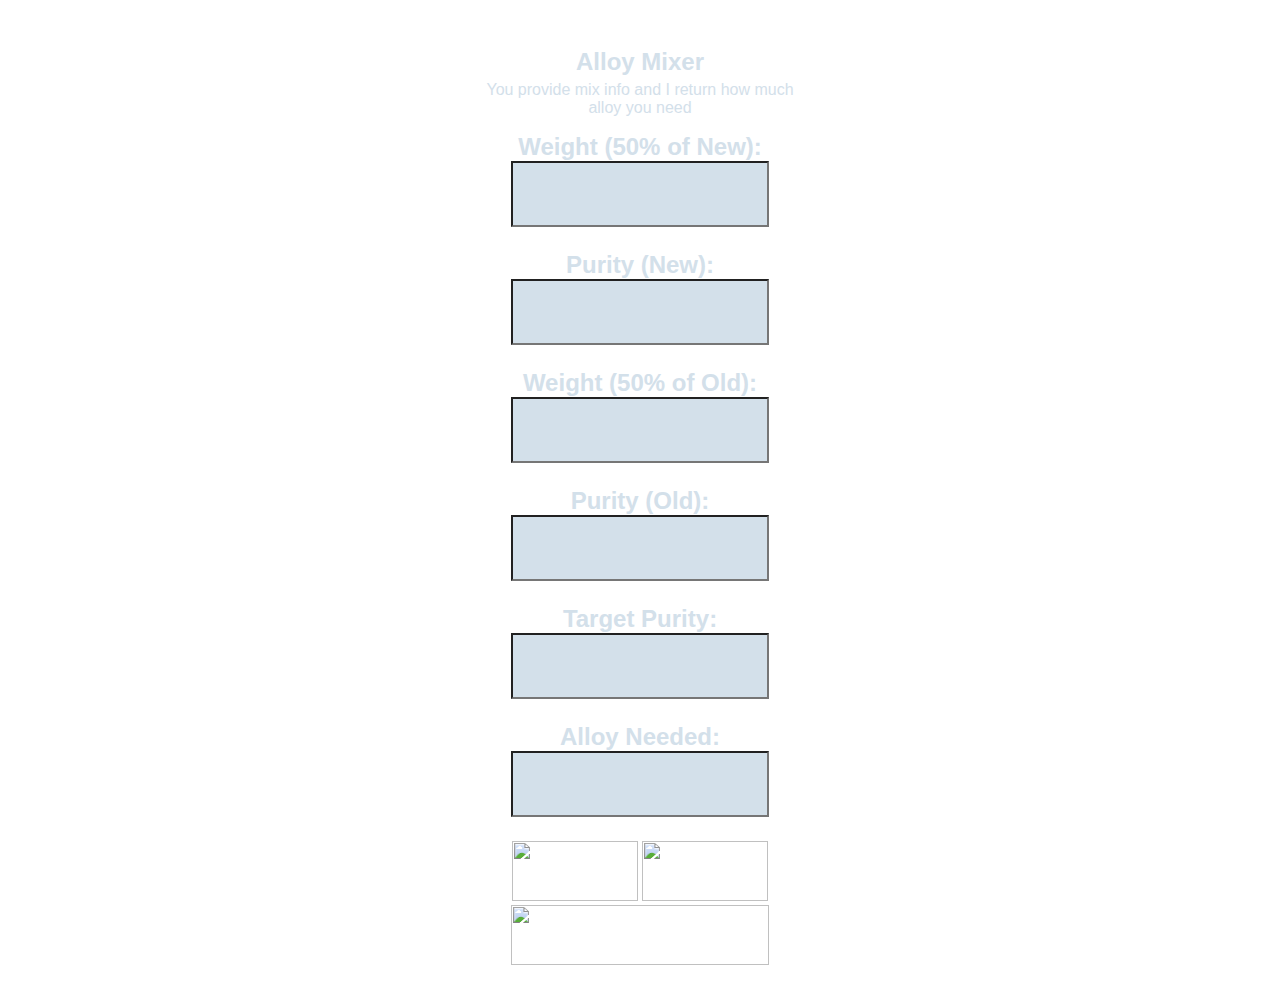
==== mixer.html @ 4caae210 "Add files via upload" ====
<!DOCTYPE html>
<html>
    <head>
        <meta charset="UTF-8">
        <meta name="viewport" content="width=device-width, initial-scale=1.0">
        <title>Alloy Mix Calculator</title>
        <link rel="stylesheet", type="text/css", href="alloy.css">
        <script src="alloy.js"></script>
    </head>
    <body>
        <div id="content">
            <h3>Alloy Mixer</h3>
            <p>You provide mix info and I return how much alloy you need</p>
            <label for="new-weight">Weight (50% of New):</label>
            <input onkeypress="pressEnterMixer(event)" type="number" min="0.000" step="0.001" id="new-weight"/>
            <label for="new-percent">Purity (New):</label>
            <input onkeypress="pressEnterMixer(event)" type="number" min="0.000" step="0.001" id="new-percent">
            <label>Weight (50% of Old):</label>
            <input onkeypress="pressEnterMixer(event)" type="number" min="0.000" step="0.001" id="old-weight">
            <label>Purity (Old):</label>
            <input onkeypress="pressEnterMixer(event)" type="number" min="0.000" step="0.001" id="old-percent">
            <label>Target Purity:</label>
            <input onkeypress="pressEnterMixer(event)" type="number" min="0.000" step="0.001" id="target-percent">
            <label>Alloy Needed:</label>
            <input onkeypress="pressEnterMixer(event)" type="number" min="0.000" step="0.001" id="need">
            <img src="images/process_button.png" id="button" onclick="processMixer()">
            <img src="images/clear_button.png" id="clear" onclick="clearMixerFields()">
            <a href="index.html"><img src="images/back_button.png" id="back"></a>
        </div>
    </body>
</html>
---- alloy.css ----
html {
    background-image: url("images/blue.jpg");
    background-repeat: no-repeat;
    font-family: arial;
}
body {
    color: #d3e0ea;
    padding: 1em;
    text-align: center;
}
#content {
    width: 312px;
    margin-right: auto;
    margin-left: auto;
}
h3 {
    color: #d3e0ea;
    font-size: 1.5em;
    margin-bottom: 5px;
}
P {
    margin-top: 5px;
}
label{
    font-size: 1.5em;
    font-weight: bold;
    margin-bottom: .2em;
}
input, select {
    width: 250px;
    height: 60px;
    margin-bottom: .5em;
    font-size: 3em;
    background-color: #d3e0ea;
    color: #154fb9;
    text-align: center;
}
input:focus {
    outline: #d3e0e1 solid 2px;
}
img {
    width: 126px;
    height: 60px;
}
#back {
    width: 258px;
}
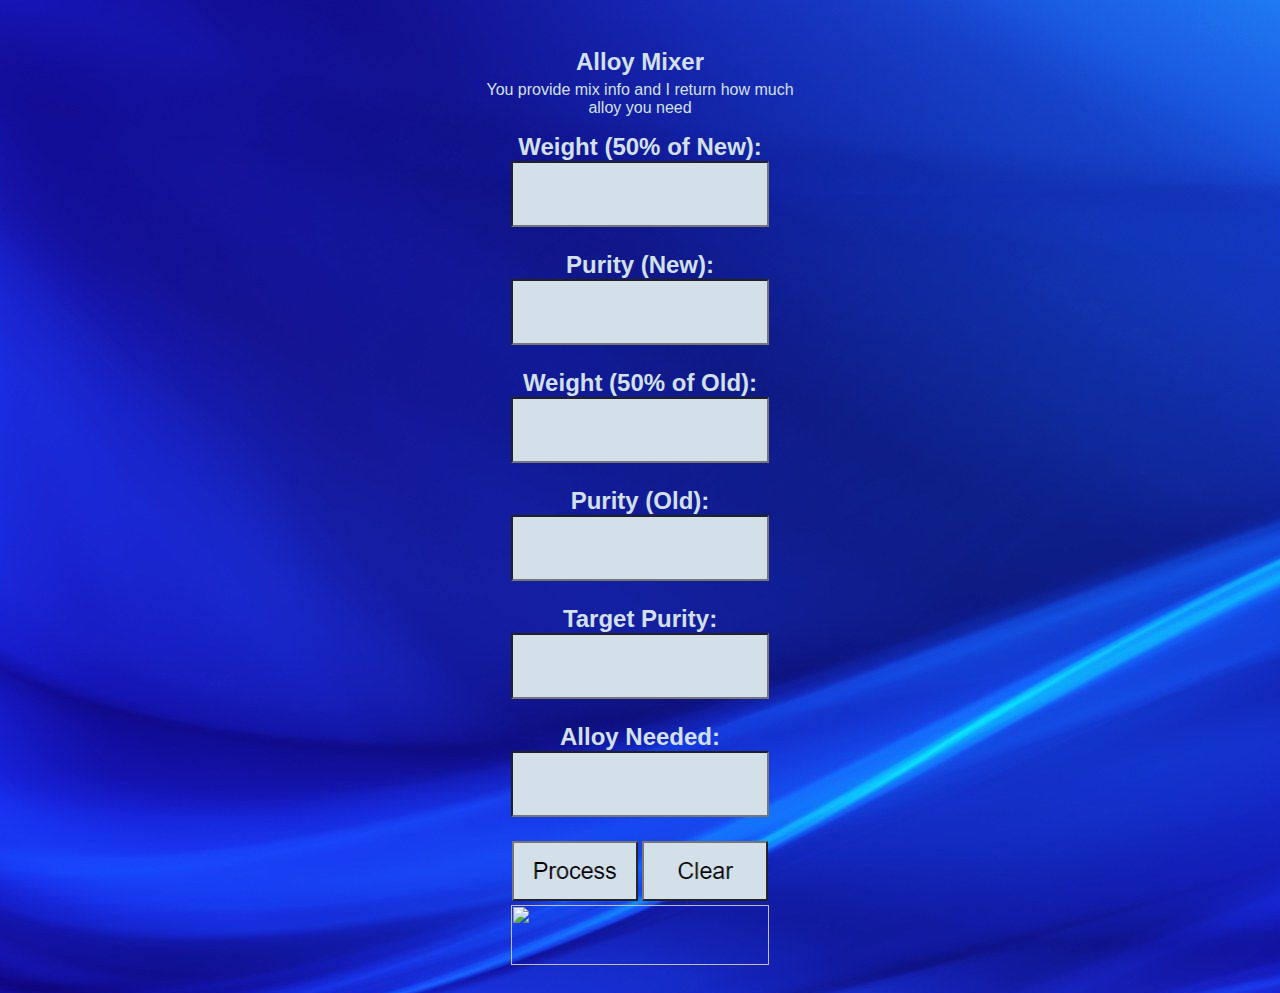
==== commit 46d96eb3: "Add files via upload" ====
--- a/mixer.html
+++ b/mixer.html
@@ -25,7 +25,7 @@
             <input onkeypress="pressEnterMixer(event)" type="number" min="0.000" step="0.001" id="need">
             <img src="images/process_button.png" id="button" onclick="processMixer()">
             <img src="images/clear_button.png" id="clear" onclick="clearMixerFields()">
-            <a href="index.html"><img src="images/back_button.png" id="back"></a>
+            <a href="index.html"><img src="images/back.png" id="back"></a>
         </div>
     </body>
 </html>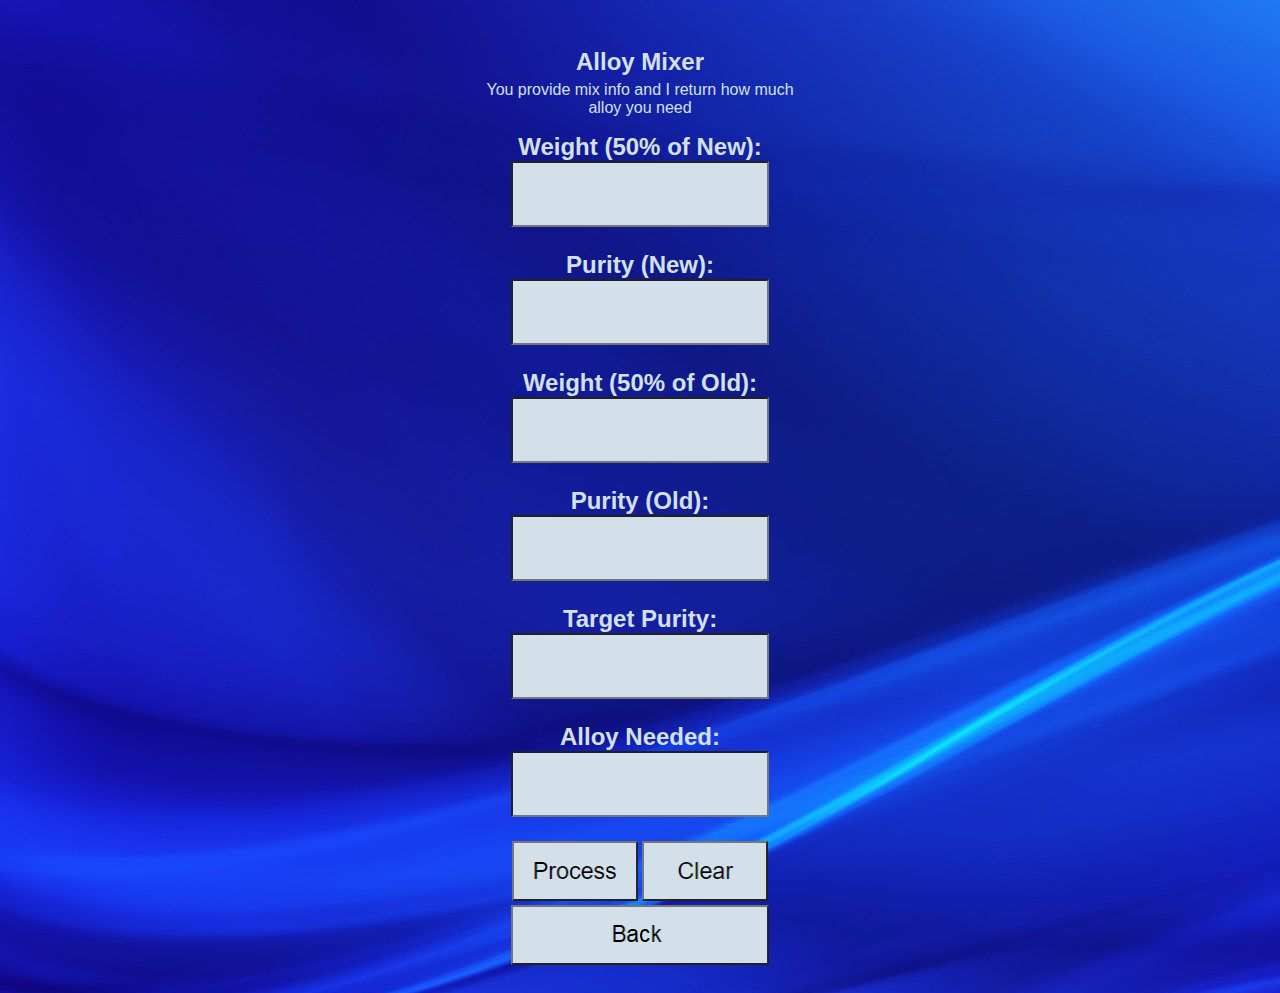
==== commit bf32491c: "Add files via upload" ====
--- a/mixer.html
+++ b/mixer.html
@@ -25,7 +25,7 @@
             <input onkeypress="pressEnterMixer(event)" type="number" min="0.000" step="0.001" id="need">
             <img src="images/process_button.png" id="button" onclick="processMixer()">
             <img src="images/clear_button.png" id="clear" onclick="clearMixerFields()">
-            <a href="index.html"><img src="images/back.png" id="back"></a>
+            <a href="index.html"><img src="./images/back.png" id="back"></a>
         </div>
     </body>
 </html>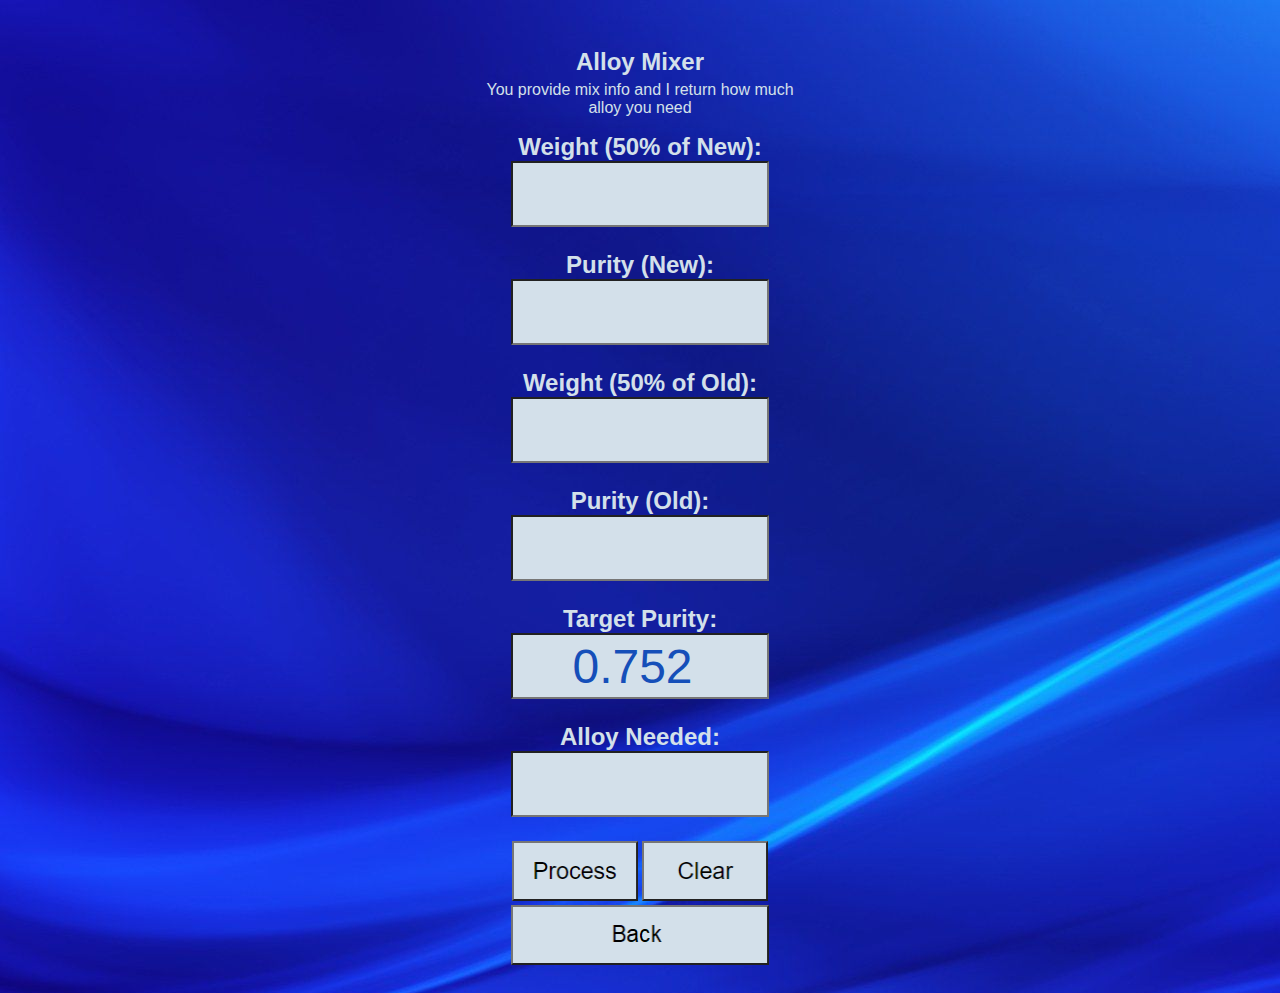
==== commit 9c4475e1: "Add files via upload" ====
--- a/mixer.html
+++ b/mixer.html
@@ -3,7 +3,7 @@
     <head>
         <meta charset="UTF-8">
         <meta name="viewport" content="width=device-width, initial-scale=1.0">
-        <title>Alloy Mix Calculator</title>
+        <title>Alloy Mixer</title>
         <link rel="stylesheet", type="text/css", href="alloy.css">
         <script src="alloy.js"></script>
     </head>
@@ -20,7 +20,7 @@
             <label>Purity (Old):</label>
             <input onkeypress="pressEnterMixer(event)" type="number" min="0.000" step="0.001" id="old-percent">
             <label>Target Purity:</label>
-            <input onkeypress="pressEnterMixer(event)" type="number" min="0.000" step="0.001" id="target-percent">
+            <input value="0.752" onkeypress="pressEnterMixer(event)" type="number" min="0.000" step="0.001" id="target-percent">
             <label>Alloy Needed:</label>
             <input onkeypress="pressEnterMixer(event)" type="number" min="0.000" step="0.001" id="need">
             <img src="images/process_button.png" id="button" onclick="processMixer()">
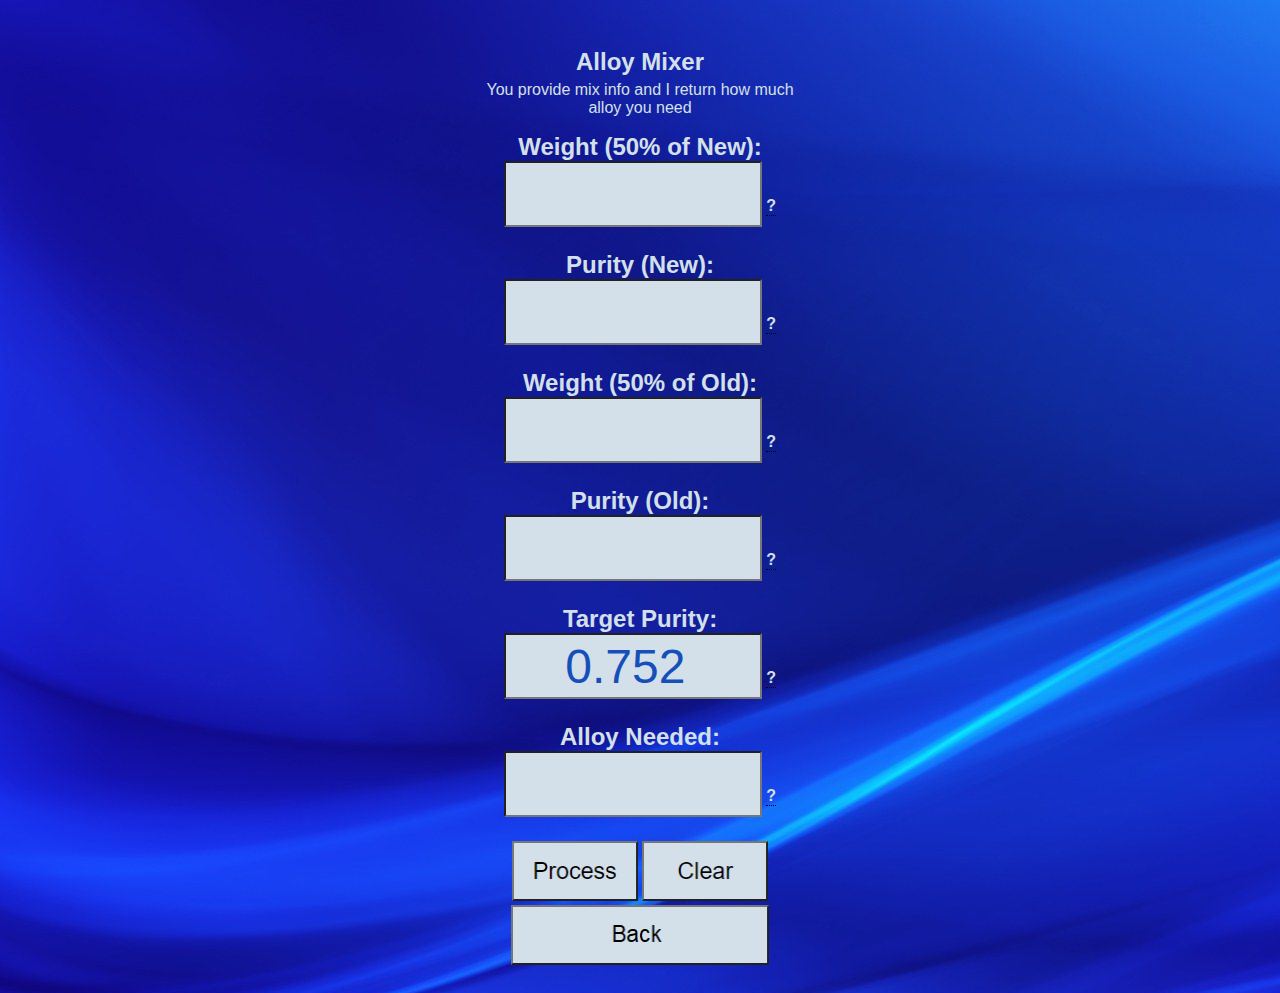
==== commit 2576259d: "Added some tooltips" ====
--- a/mixer.html
+++ b/mixer.html
@@ -13,16 +13,34 @@
             <p>You provide mix info and I return how much alloy you need</p>
             <label for="new-weight">Weight (50% of New):</label>
             <input onkeypress="pressEnterMixer(event)" type="number" min="0.000" step="0.001" id="new-weight"/>
+            <div class="tooltip"><b>?</b>
+                <span class="tooltiptext">This is the weight of your first/new mix</span>
+            </div>
             <label for="new-percent">Purity (New):</label>
             <input onkeypress="pressEnterMixer(event)" type="number" min="0.000" step="0.001" id="new-percent">
+            <div class="tooltip"><b>?</b>
+                <span class="tooltiptext">This is the purity of your first/new mix</span>
+            </div>
             <label>Weight (50% of Old):</label>
             <input onkeypress="pressEnterMixer(event)" type="number" min="0.000" step="0.001" id="old-weight">
+            <div class="tooltip"><b>?</b>
+                <span class="tooltiptext">This is the weight of your second/old mix</span>
+            </div>
             <label>Purity (Old):</label>
             <input onkeypress="pressEnterMixer(event)" type="number" min="0.000" step="0.001" id="old-percent">
+            <div class="tooltip"><b>?</b>
+                <span class="tooltiptext">This is the purity of your second/old mix</span>
+            </div>
             <label>Target Purity:</label>
             <input value="0.752" onkeypress="pressEnterMixer(event)" type="number" min="0.000" step="0.001" id="target-percent">
+            <div class="tooltip"><b>?</b>
+                <span class="tooltiptext">This is the purity you want for the final mix</span>
+            </div>
             <label>Alloy Needed:</label>
             <input onkeypress="pressEnterMixer(event)" type="number" min="0.000" step="0.001" id="need">
+            <div class="tooltip"><b>?</b>
+                <span class="tooltiptext">This is how much alloy to add in order to get the desired purity</span>
+            </div>
             <img src="images/process_button.png" id="button" onclick="processMixer()">
             <img src="images/clear_button.png" id="clear" onclick="clearMixerFields()">
             <a href="index.html"><img src="./images/back.png" id="back"></a>
--- a/alloy.css
+++ b/alloy.css
@@ -44,4 +44,40 @@
 }
 #back {
     width: 258px;
+}
+.tooltip {
+    position: relative;
+    display: inline-block;
+    border-bottom: 1px dotted black;
+  }
+  
+.tooltip .tooltiptext {
+    visibility: hidden;
+    width: 120px;
+    background-color: rgb(15, 18, 197);
+    color: #fff;
+    text-align: center;
+    border-radius: 6px;
+    padding: 5px 0;
+    position: absolute;
+    z-index: 1;
+    bottom: 125%;
+    left: 50%;
+    margin-left: -60px;
+    opacity: 0;
+    transition: opacity 0.3s;
+}
+.tooltip .tooltiptext::after {
+    content: "";
+    position: absolute;
+    top: 100%;
+    left: 50%;
+    margin-left: -5px;
+    border-width: 5px;
+    border-style: solid;
+    border-color: #555 transparent transparent transparent;
+  }
+.tooltip:hover .tooltiptext {
+    visibility: visible;
+    opacity: 1;
 }